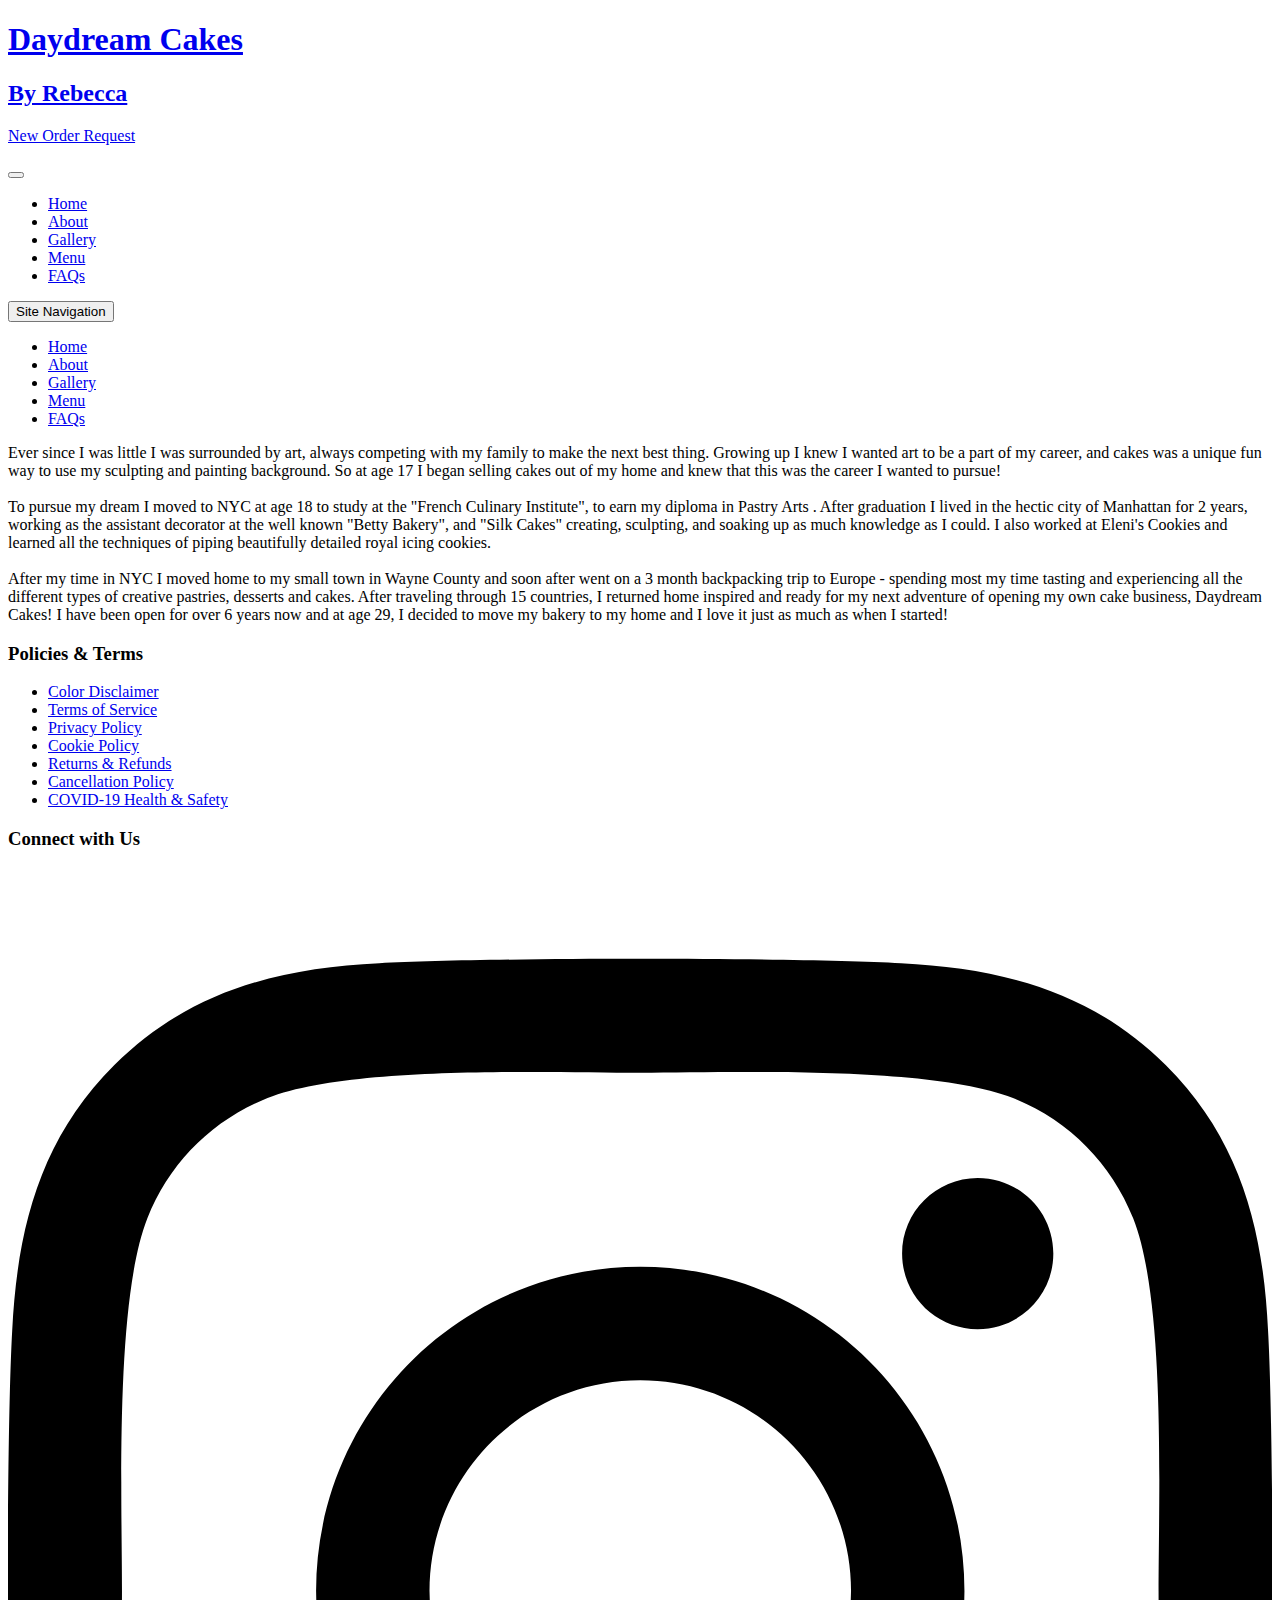
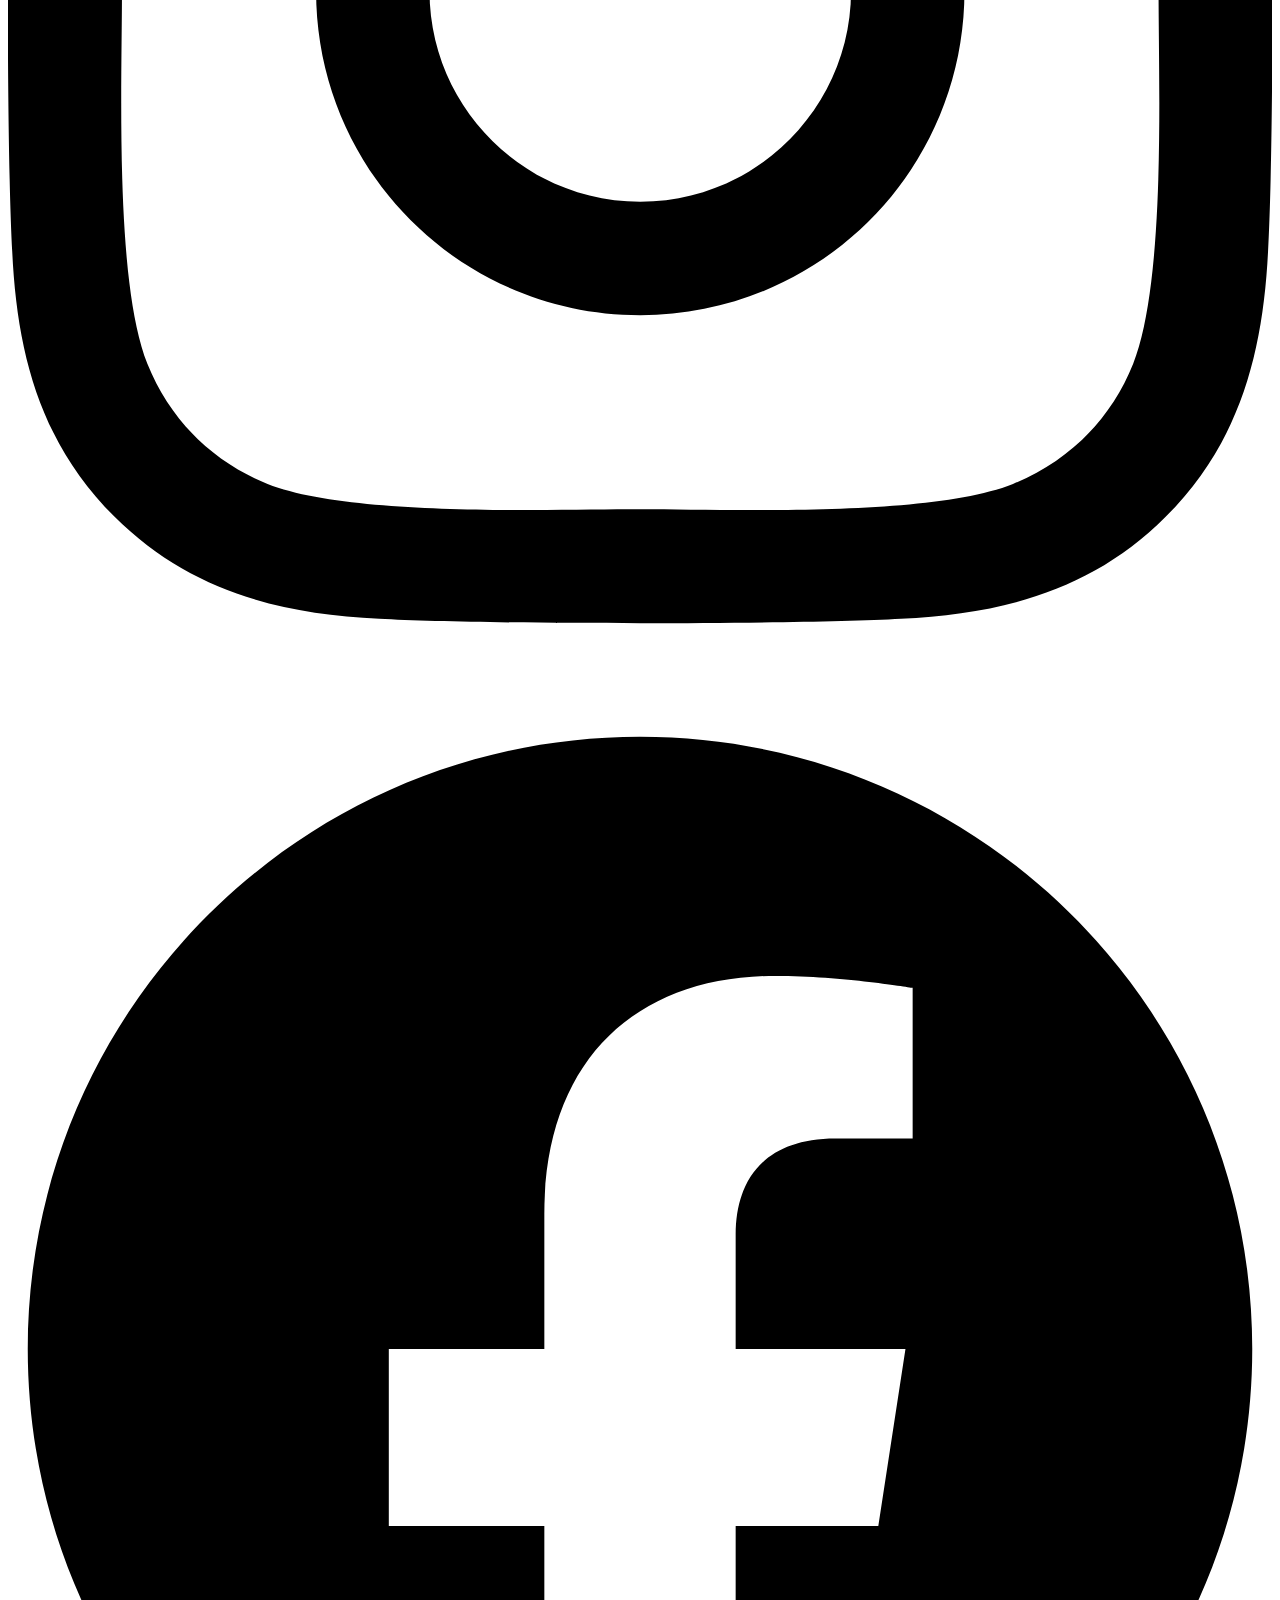
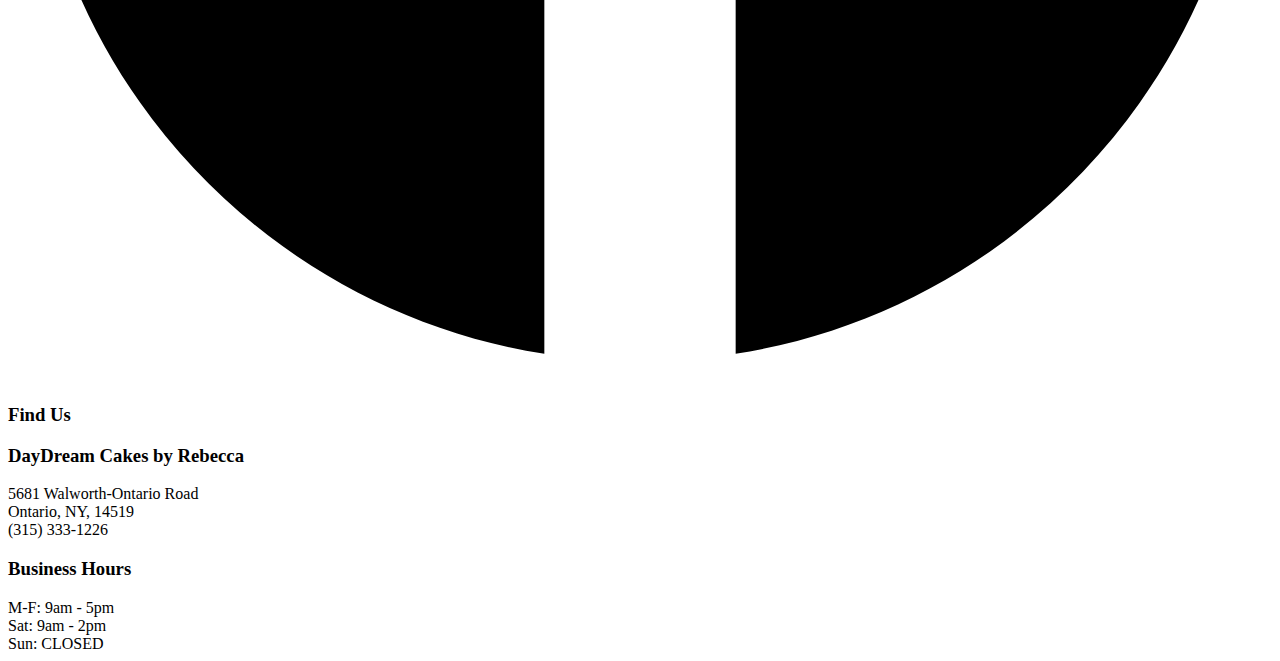
==== about.html @ c14d22cd "Add files via upload" ====
<!DOCTYPE html>
<html lang="en">
<head>
    <meta charset="UTF-8">
    <meta http-equiv="X-UA-Compatible" content="IE=edge">
    <meta name="viewport" content="width=device-width, initial-scale=1.0">

    <!-- Google Fonts -->
    <link rel="preconnect" href="https://fonts.googleapis.com">
    <link rel="preconnect" href="https://fonts.gstatic.com" crossorigin>
    <link href="https://fonts.googleapis.com/css2?family=Cedarville+Cursive&display=swap" rel="stylesheet">
    <link rel="preconnect" href="https://fonts.googleapis.com">
    <link rel="preconnect" href="https://fonts.gstatic.com" crossorigin>
    <link href="https://fonts.googleapis.com/css2?family=Manrope:wght@400;500;700;800&display=swap" rel="stylesheet">
    <link rel="preconnect" href="https://fonts.googleapis.com">
    <link rel="preconnect" href="https://fonts.gstatic.com" crossorigin>
    <link href="https://fonts.googleapis.com/css2?family=Belanosima:wght@400;600;700&display=swap" rel="stylesheet">
    <!-- Bootstrap -->
    <link href="https://cdn.jsdelivr.net/npm/bootstrap@5.3.2/dist/css/bootstrap.min.css" rel="stylesheet" integrity="sha384-T3c6CoIi6uLrA9TneNEoa7RxnatzjcDSCmG1MXxSR1GAsXEV/Dwwykc2MPK8M2HN" crossorigin="anonymous">
    <link rel="stylesheet" href="https://cdn.jsdelivr.net/npm/bootstrap-icons@1.3.0/font/bootstrap-icons.css">
    <!-- CSS -->
    <link rel="stylesheet" href="/DDC2/css/styles.css">

    <title>About | Daydream Cakes</title>
</head>

<body>
    <section class="webpage">
        <header>
            <a href="/DDC2/html/index.html"><h1>Daydream Cakes</h1></a>
            <a href="/DDC2/html/index.html"><h2>By Rebecca</h2></a>
        </header>

        <p class="order-request"><a class="request-link" href="/DDC2/html/order-form.html" target="_blank">New Order Request</a></p>

        <!-- Navbar -->
        <nav class="navbar navbar-expand-sm navbar-light py-2">
            <div class="container">
            <button 
                    class="navbar-toggler" 
                    type="button" 
                    data-bs-toggle="collapse" 
                    data-bs-target="#navmenu"
                >
                <span class="navbar-toggler-icon"></span>
            </button>

            <div class="collapse navbar-collapse" id="navmenu">
                    <ul class="navbar-nav ms-auto">
                        <li class="nav-item">
                            <a href="/DDC2/html/index.html" class="nav-link">Home</a>
                        </li>
                        <li class="nav-item">
                            <a href="/DDC2/html/about.html" class="nav-link">About</a>
                        </li>
                        <li class="nav-item">
                            <a href="/DDC2/html/gallery.html" class="nav-link">Gallery</a>
                        </li>
                        <li class="nav-item">
                            <a href="/DDC2/html/menu.html" class="nav-link">Menu</a>
                        </li>
                        <li class="nav-item">
                            <a href="/DDC2/html/faqs.html" class="nav-link">FAQs</a>
                        </li>
                    </ul>
            </div>
            </div>
        </nav>

        <section class="dropdown mt-3">
            <button class="btn btn-secondary dropdown-toggle" type="button" data-bs-toggle="dropdown" aria-expanded="false">
                Site Navigation
            </button>
            <ul class="dropdown-menu">
                <li><a class="dropdown-item" href="/DDC2/html/index.html">Home</a></li>
                <li><a class="dropdown-item" href="/DDC2/html/about.html">About</a></li>
                <li><a class="dropdown-item" href="/DDC2/html/gallery.html">Gallery</a></li>
                <li><a class="dropdown-item" href="/DDC2/html/menu.html"> Menu</a></li>
                <li><a class="dropdown-item" href="/DDC2/html/faqs.html">FAQs</a></li>
            </ul>
        </section>

        <section class="about-page">

            <div>Ever since I was little I was surrounded by art, always competing with my family to make the next best thing. Growing up I knew I wanted art to be a part of my career, and cakes was a unique fun way to use my sculpting and painting background. So at age 17 I began selling cakes out of my home and knew that this was the career I wanted to pursue!</div>

            <div class="image-row">
                <img src="/DDC2/images/bunnyprof.jpg" alt="">
                <img src="/DDC2/images/bunnies.jpg" alt="">
            </div>
            

            <div>To pursue my dream I moved to NYC at age 18 to study at the "French Culinary Institute", to earn my diploma in Pastry Arts . After graduation I lived in the hectic city of Manhattan for 2 years, working as the assistant decorator at the well known "Betty Bakery", and "Silk Cakes" creating, sculpting, and soaking up as much knowledge as I could. I also worked at Eleni's Cookies and learned  all the techniques of piping beautifully detailed royal icing cookies.</div>

            <img class="about-picture" src="/DDC2/images/openforbusiness.jpg" alt="">

            <div>After my time in NYC I moved home to my small town in Wayne County and soon after went on a 3 month backpacking trip to Europe - spending most my time tasting and experiencing all the different types of creative pastries, desserts and cakes. After traveling through 15 countries, I returned home inspired and ready for my next adventure of opening my own cake business, Daydream Cakes!  I have been open for over 6 years now and at age 29, I decided to move my bakery to my home and I love it just as much as when I started!</div>

        </section>
        <footer class="footer">
            <div class="footer-section policies-terms">
                <div class="footer-title">
                    <h3>Policies & Terms</h3>
                </div>
                <div>
                    <ul>
                        <li><a href="#">Color Disclaimer</a></li>
                        <li><a href="#">Terms of Service</a></li>
                        <li><a href="#">Privacy Policy</a></li>
                        <li><a href="#">Cookie Policy</a></li>
                        <li><a href="#">Returns & Refunds</a></li>
                        <li><a href="#">Cancellation Policy</a></li>
                        <li><a href="#">COVID-19 Health & Safety</a></li>
                    </ul>
                </div>
            </div>
            <div class="footer-section social-media">
                <div class="footer-title">
                    <h3>Connect with Us</h3>
                </div>
                <div>
                    <svg class="social-media-icon" xmlns="http://www.w3.org/2000/svg" viewBox="0 0 448 512">Font Awesome Free 6.4.0 by @fontawesome - https://fontawesome.com License - https://fontawesome.com/license/free (Icons: CC BY 4.0, Fonts: SIL OFL 1.1, Code: MIT License) Copyright 2023 Fonticons, Inc.<path d="M224.1 141c-63.6 0-114.9 51.3-114.9 114.9s51.3 114.9 114.9 114.9S339 319.5 339 255.9 287.7 141 224.1 141zm0 189.6c-41.1 0-74.7-33.5-74.7-74.7s33.5-74.7 74.7-74.7 74.7 33.5 74.7 74.7-33.6 74.7-74.7 74.7zm146.4-194.3c0 14.9-12 26.8-26.8 26.8-14.9 0-26.8-12-26.8-26.8s12-26.8 26.8-26.8 26.8 12 26.8 26.8zm76.1 27.2c-1.7-35.9-9.9-67.7-36.2-93.9-26.2-26.2-58-34.4-93.9-36.2-37-2.1-147.9-2.1-184.9 0-35.8 1.7-67.6 9.9-93.9 36.1s-34.4 58-36.2 93.9c-2.1 37-2.1 147.9 0 184.9 1.7 35.9 9.9 67.7 36.2 93.9s58 34.4 93.9 36.2c37 2.1 147.9 2.1 184.9 0 35.9-1.7 67.7-9.9 93.9-36.2 26.2-26.2 34.4-58 36.2-93.9 2.1-37 2.1-147.8 0-184.8zM398.8 388c-7.8 19.6-22.9 34.7-42.6 42.6-29.5 11.7-99.5 9-132.1 9s-102.7 2.6-132.1-9c-19.6-7.8-34.7-22.9-42.6-42.6-11.7-29.5-9-99.5-9-132.1s-2.6-102.7 9-132.1c7.8-19.6 22.9-34.7 42.6-42.6 29.5-11.7 99.5-9 132.1-9s102.7-2.6 132.1 9c19.6 7.8 34.7 22.9 42.6 42.6 11.7 29.5 9 99.5 9 132.1s2.7 102.7-9 132.1z"/></svg>
                    <svg class="social-media-icon" xmlns="http://www.w3.org/2000/svg" viewBox="0 0 512 512">Font Awesome Free 6.4.0 by @fontawesome - https://fontawesome.com License - https://fontawesome.com/license/free (Icons: CC BY 4.0, Fonts: SIL OFL 1.1, Code: MIT License) Copyright 2023 Fonticons, Inc.<path d="M504 256C504 119 393 8 256 8S8 119 8 256c0 123.78 90.69 226.38 209.25 245V327.69h-63V256h63v-54.64c0-62.15 37-96.48 93.67-96.48 27.14 0 55.52 4.84 55.52 4.84v61h-31.28c-30.8 0-40.41 19.12-40.41 38.73V256h68.78l-11 71.69h-57.78V501C413.31 482.38 504 379.78 504 256z"/></svg>
                </div>
            </div>
            <div class="footer-section contact-info">
                <div class="footer-title">
                    <h3>Find Us</h3>
                </div>
                <div>
                    <h3>DayDream Cakes by Rebecca</h3>
                    <div>5681 Walworth-Ontario Road</div>
                    <div>Ontario, NY, 14519</div>
                    <div>(315) 333-1226</div>
                </div>
                <div>
                    <h3>Business Hours</h3>
                    <div>M-F: 9am - 5pm</div>
                    <div>Sat: 9am - 2pm</div>
                    <div>Sun: CLOSED</div>
                </div>
            </div>
        </footer>
    </section>

    <script src="https://cdn.jsdelivr.net/npm/bootstrap@5.3.2/dist/js/bootstrap.bundle.min.js" integrity="sha384-C6RzsynM9kWDrMNeT87bh95OGNyZPhcTNXj1NW7RuBCsyN/o0jlpcV8Qyq46cDfL" crossorigin="anonymous"></script>
</body>
</html>
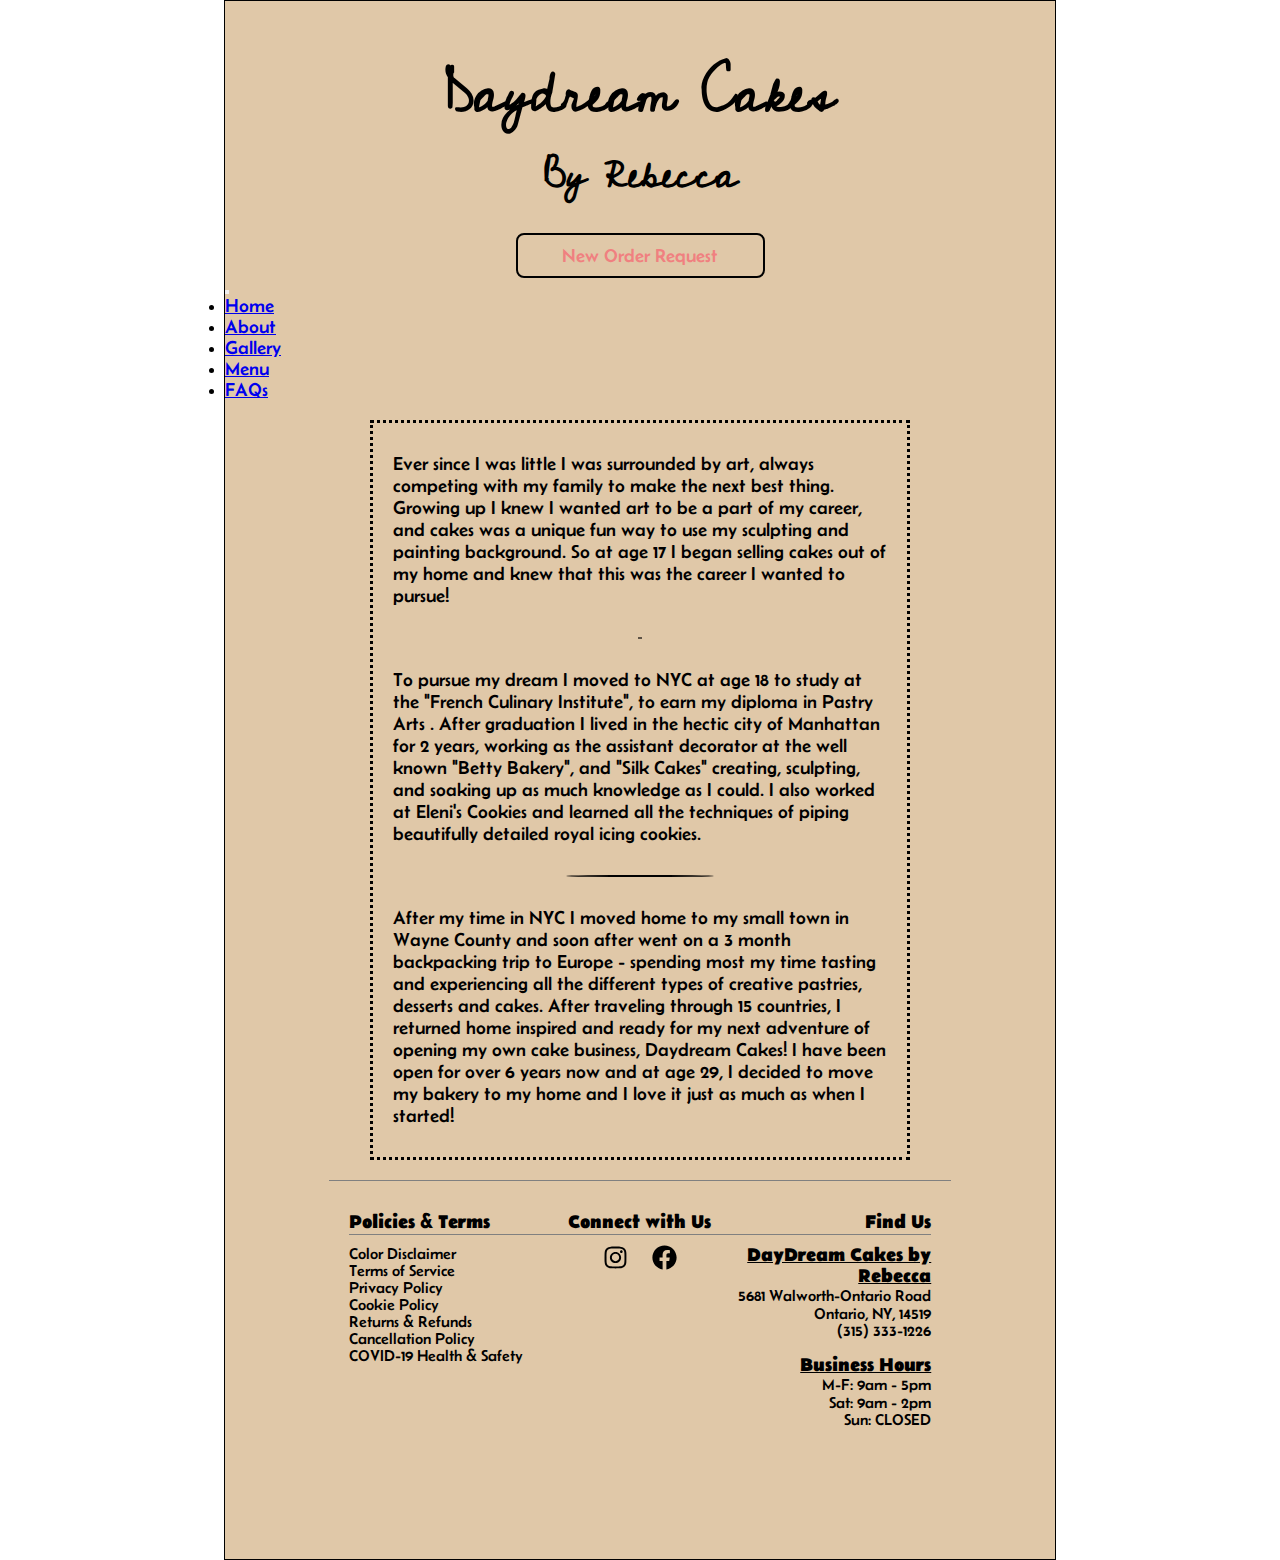
==== commit 92abc35a: "Update about.html" ====
--- a/about.html
+++ b/about.html
@@ -19,7 +19,7 @@
     <link href="https://cdn.jsdelivr.net/npm/bootstrap@5.3.2/dist/css/bootstrap.min.css" rel="stylesheet" integrity="sha384-T3c6CoIi6uLrA9TneNEoa7RxnatzjcDSCmG1MXxSR1GAsXEV/Dwwykc2MPK8M2HN" crossorigin="anonymous">
     <link rel="stylesheet" href="https://cdn.jsdelivr.net/npm/bootstrap-icons@1.3.0/font/bootstrap-icons.css">
     <!-- CSS -->
-    <link rel="stylesheet" href="/DDC2/css/styles.css">
+    <link rel="stylesheet" href="css/styles.css">
 
     <title>About | Daydream Cakes</title>
 </head>
@@ -27,11 +27,11 @@
 <body>
     <section class="webpage">
         <header>
-            <a href="/DDC2/html/index.html"><h1>Daydream Cakes</h1></a>
-            <a href="/DDC2/html/index.html"><h2>By Rebecca</h2></a>
+            <a href="index.html"><h1>Daydream Cakes</h1></a>
+            <a href="index.html"><h2>By Rebecca</h2></a>
         </header>
 
-        <p class="order-request"><a class="request-link" href="/DDC2/html/order-form.html" target="_blank">New Order Request</a></p>
+        <p class="order-request"><a class="request-link" href="order-form.html" target="_blank">New Order Request</a></p>
 
         <!-- Navbar -->
         <nav class="navbar navbar-expand-sm navbar-light py-2">
@@ -48,19 +48,19 @@
             <div class="collapse navbar-collapse" id="navmenu">
                     <ul class="navbar-nav ms-auto">
                         <li class="nav-item">
-                            <a href="/DDC2/html/index.html" class="nav-link">Home</a>
+                            <a href="index.html" class="nav-link">Home</a>
                         </li>
                         <li class="nav-item">
-                            <a href="/DDC2/html/about.html" class="nav-link">About</a>
+                            <a href="about.html" class="nav-link">About</a>
                         </li>
                         <li class="nav-item">
-                            <a href="/DDC2/html/gallery.html" class="nav-link">Gallery</a>
+                            <a href="gallery.html" class="nav-link">Gallery</a>
                         </li>
                         <li class="nav-item">
-                            <a href="/DDC2/html/menu.html" class="nav-link">Menu</a>
+                            <a href="menu.html" class="nav-link">Menu</a>
                         </li>
                         <li class="nav-item">
-                            <a href="/DDC2/html/faqs.html" class="nav-link">FAQs</a>
+                            <a href="faqs.html" class="nav-link">FAQs</a>
                         </li>
                     </ul>
             </div>
--- a/css/styles.css
+++ b/css/styles.css
@@ -0,0 +1 @@
+*{box-sizing:border-box;margin:0;padding:0}.about-page{border:3px solid #000;border-style:dotted;width:65%;margin:20px auto;padding:20px;display:flex;flex-direction:column;justify-content:space-between;align-items:center}.about-page div{font-size:1.2rem;margin:10px 0;line-height:22px}.about-page .image-row{display:flex;justify-content:space-around;margin:20px 0px}.about-page .image-row img{width:30%;border-radius:50%;border:1px solid #000}.about-page .about-picture{width:30%;border-radius:50%;margin:20px 0px;border:1px solid #000}.disclaimer{text-align:center;width:80%;margin:0 auto;margin-top:20px;color:#228b22;font-size:1.2rem}form{border:3px solid #000;border-radius:12px;width:75%;margin:0 auto;margin-top:20px}form .form-line.delivery-pickup div{display:flex;align-items:center}form .form-line.delivery-pickup input{width:20px;height:20px;margin-right:10px}form .form-line{padding:10px}form .form-line div .selection{padding:5px 0;display:flex;align-items:center}form .form-line div .selection input{width:20px;height:20px;margin-right:10px}form .form-line .selection{padding:5px 0}form .form-line.name input,form .form-line.email input,form .form-line.phone input{padding:5px;width:50%}form .form-line.description textarea{margin-top:10px;padding:5px;width:100%;height:200px}form .button{width:25%;margin:0 auto;display:flex}form .button .submit-btn{margin:0 auto;width:100%;padding:5px;border-radius:4px;margin-bottom:10px}.gallery-page{border:3px dotted #000;width:70%;margin:20px auto}.gallery-page .gallery-grid{display:grid;grid-template-columns:1fr 1fr;margin-top:20px;padding:10px 0}.gallery-page .gallery-grid .grid-item{width:90%;justify-self:center;align-self:center;text-align:center;margin:10px}.gallery-page .gallery-grid .grid-item img{width:200px;height:200px;border:2px solid #fff;border-radius:50%;transition-duration:.5s}.gallery-page .gallery-grid .grid-item h3{padding:10px 0;width:100%}.gallery-page .gallery-grid .grid-item:hover img{border:2px solid #f08080;transform:scale(1.05)}.gallery-page .gallery-grid .grid-item:hover h3{color:#f08080}.menu-page{width:80%;margin:20px auto;border:3px dashed #000}.menu-page h2{text-align:center;margin:20px auto;font-size:2.5rem}.menu-page .category.cake-flavors .category-title{font-size:1.8rem;text-align:center;border:2px solid #000;border-radius:12px;width:40%;margin:0 auto;margin-bottom:10px}.menu-page .category.cake-flavors .cake-flavors{display:grid;grid-template-columns:1fr 1fr;font-size:1.5rem}.menu-page .category.cake-flavors .flavor{justify-self:center;font-size:1.4rem}.menu-page .fnf-grid{display:grid;grid-template-columns:1fr 1fr}.menu-page .fnf-grid .category.fillings,.menu-page .fnf-grid .category.frostings{justify-self:center;text-align:center;margin-top:30px}.menu-page .fnf-grid .category.fillings .category-title.fillings,.menu-page .fnf-grid .category.fillings .category-title.frostings,.menu-page .fnf-grid .category.frostings .category-title.fillings,.menu-page .fnf-grid .category.frostings .category-title.frostings{border:2px solid #000;border-radius:12px;padding:2px 0;font-size:1.8rem;margin-bottom:10px;width:70%;margin:0 auto}.menu-page .fnf-grid .category.fillings .filling{font-size:1.4rem}.menu-page .fnf-grid .category.frostings .frosting{font-size:1.4rem}.menu-page .category.cnc-bites{width:90%;margin:40px auto;text-align:center}.menu-page .category.cnc-bites .category-title.cnc-bites{border:2px solid #000;border-radius:12px;padding:2px 0;font-size:1.8rem;margin:20px auto;width:70%}.menu-page .category.cnc-bites p{font-size:1.4rem}.faqs-page{width:80%;border:3px solid #000;border-style:dotted;margin:30px auto;padding:40px 15px}.faqs-page .faq-title{text-align:center;width:80%;border:3px solid #000;border-radius:12px;padding:5px 0;margin:0 auto;margin-bottom:20px}.faqs-page .accordion .accordion-item{border:2px solid #000;margin-bottom:20px}.faqs-page .accordion .accordion-item .accordion-header .accordion-button{font-size:1.2rem;font-weight:bolder}body{font-family:Belanosima,sans-serif}*{padding:0;margin:0;box-sizing:border-box}.webpage{width:65%;margin:0 auto;border:1px solid #000;background-color:#e0c8a8;padding-top:40px;padding-bottom:100px;font-family:Belanosima,sans-serif}.webpage header{margin:0 auto;width:80%;display:flex;flex-direction:column;align-items:center;font-family:Cedarville Cursive,Arial,Helvetica,sans-serif}.webpage header a{text-decoration:none;color:#000}.webpage header h1{font-size:3.5rem;text-align:center}.webpage header h2{font-size:2.5rem;margin-top:-10px}.webpage nav{margin:0 auto}.webpage nav button{margin:0 auto}.webpage nav .collapse .navbar-nav{margin:0 auto}.webpage nav .collapse .navbar-nav .nav-item a{font-size:1.2rem}.webpage nav .collapse .navbar-nav .nav-item a:hover{color:#add8e6}.webpage .dropdown{display:none}.webpage .request-link{text-decoration:none;color:#f08080}.webpage .request-link:hover{transform:scale(1.35);color:#fff}.webpage .order-request{margin:0 auto;width:30%;text-align:center;margin-top:20px;border:2px solid #000;padding:10px 15px;border-radius:8px;font-size:1.2rem}.webpage .welcome-page{width:100%}.webpage .welcome-page h2{font-size:2.5rem;text-align:center;border-bottom:2px solid #000;width:60%;margin:0 auto;margin-top:30px}.webpage .welcome-page .welcome-statement{margin:0 auto;display:grid;grid-template-columns:2fr 3fr;width:80%;margin-top:20px;margin-bottom:20px}.webpage .welcome-page .welcome-statement img{width:80%;border-radius:50%;border:2px solid #000;justify-self:center;align-self:center}.webpage .welcome-page .welcome-statement div{font-size:1.1rem;line-height:1.2;align-self:center;justify-self:center;text-align:center;padding:0 20px}.webpage footer{display:grid;grid-template-columns:1fr 1fr 1fr;width:60%;margin:0 auto;padding:30px 20px;border-top:1px solid gray;font-family:Belanosima,sans-serif}.webpage footer .footer-section{display:flex;flex-direction:column}.webpage footer .footer-section h3{font-size:1.2rem}.webpage footer .footer-section.policies-terms .footer-title h3{font-weight:bold}.webpage footer .footer-section.policies-terms ul{list-style:none;text-align:left;padding:0;margin:0}.webpage footer .footer-section.policies-terms ul li{margin:0}.webpage footer .footer-section.policies-terms ul li a{color:#000;text-decoration:none}.webpage footer .footer-section.policies-terms ul li a:hover{color:#add8e6}.webpage footer .footer-section.social-media .footer-title{text-align:center}.webpage footer .footer-section.social-media .footer-title h3{font-weight:bold}.webpage footer .footer-section.social-media>:nth-child(2){text-align:center}.webpage footer .social-media .social-media-icon{width:25px;height:25px;margin:0 10px;transition-duration:.2s}.webpage footer .social-media .social-media-icon:hover{transform:scale(1.35)}.webpage footer .footer-section.contact-info .footer-title{text-align:right}.webpage footer .footer-section.contact-info .footer-title h3{font-weight:bold}.webpage footer .footer-section.contact-info>div:nth-child(2),.webpage footer .footer-section.contact-info>div:nth-child(3){text-align:right;line-height:1.1}.webpage footer .footer-section.contact-info>div:nth-child(2) h3,.webpage footer .footer-section.contact-info>div:nth-child(3) h3{text-decoration:underline;font-weight:bold}.webpage footer .footer-section.contact-info>div:nth-child(3){margin-top:15px}.webpage footer .footer-title{font-size:.9rem;margin-bottom:10px;border-bottom:1px solid gray}@media(max-width: 1300px){.webpage .gallery-page{width:85%}.webpage footer{width:75%}}@media(max-width: 1050px){.webpage{width:90%}.webpage .navbar{width:70%}.webpage .order-form .form-line div .selection{display:flex;align-items:center}.webpage .order-form .form-line div .selection input{width:20px;height:20px;margin-right:10px}.webpage .welcome-page .welcome-statement img{width:80%}.webpage footer{width:75%}.about-page{width:90%}.about-page p{font-size:1.5rem}.menu-page{width:85%}.faqs-page .faq-title{width:70%}}@media(max-width: 800px){.webpage{width:100%}.webpage .order-request{width:40%}.webpage .form-line.name input,.webpage .form-line.email input,.webpage .form-line.phone input{width:70%}.webpage .welcome-page .welcome-statement{grid-template-columns:1fr}.webpage .welcome-page .welcome-statement img{width:30%;margin-bottom:20px}.webpage .menu-page .category.cake-flavors .category-title{width:70%}.webpage .menu-page .fnf-grid{grid-template-columns:1fr}.webpage .faqs-page{width:90%}.webpage .faqs-page .faq-title{width:80%}.webpage footer{grid-template-columns:1fr 1fr;row-gap:20px}.webpage footer .footer-section.policies-terms .footer-title{text-align:center}.webpage footer .footer-section.policies-terms div ul{text-align:center}.webpage footer .footer-section.social-media .footer-title{text-align:center}.webpage footer .footer-section.social-media>:nth-child(2){text-align:center}.webpage footer .footer-section.contact-info{grid-column:span 2;justify-self:center}.webpage footer .footer-section.contact-info .footer-title{text-align:center}.webpage footer .footer-section.contact-info>div:nth-child(2),.webpage footer .footer-section.contact-info>div:nth-child(3){text-align:center}}@media(max-width: 600px){.webpage header{width:100%}.webpage header h1{font-size:2.5rem}.webpage header h2{font-size:1.5rem}.webpage nav{display:none}.webpage .dropdown{display:flex;justify-content:center}.webpage .dropdown .dropdown-menu li a:hover{color:#f08080}.webpage .order-request{width:50%}.webpage .order-form{width:90%}.webpage .order-form .form-line div .selection{display:flex;align-items:center}.webpage .order-form .form-line div .selection input{width:20px;height:20px;margin-right:10px}.webpage .order-form .form-line.name input,.webpage .order-form .form-line.email input,.webpage .order-form .form-line.phone input{width:100%}.webpage .order-form .button{width:60%}.webpage .order-form .button .submit-btn{padding:10px 0}.webpage .welcome-page .welcome-statement{width:90%}.webpage .welcome-page .welcome-statement img{width:40%;margin-bottom:20px}.webpage .about-page p{font-size:1rem}.webpage .about-page .image-row>img:nth-child(2){display:none}.webpage .about-page .image-row img{width:50%}.webpage .about-page .about-picture{width:50%}.webpage .gallery-page{width:90%}.webpage .gallery-page .gallery-grid{grid-template-columns:1fr}.webpage .gallery-page .gallery-grid .grid-item{width:80%}.webpage .gallery-page .gallery-grid .grid-item img{width:150px;height:150px}.webpage .menu-page{width:90%}.webpage .menu-page h2{font-size:2.2rem}.webpage .menu-page .category.cake-flavors .category-title{font-size:1.5rem;width:70%}.webpage .menu-page .category.cake-flavors .cake-flavors .flavor{font-size:1.3rem}.webpage .menu-page .fnf-grid{grid-template-columns:1fr}.webpage .menu-page .fnf-grid .category.fillings .category-title.fillings,.webpage .menu-page .fnf-grid .category.fillings .category-title.frostings,.webpage .menu-page .fnf-grid .category.frostings .category-title.fillings,.webpage .menu-page .fnf-grid .category.frostings .category-title.frostings{font-size:1.5rem}.webpage .menu-page .fnf-grid .category.fillings .filling{font-size:1.3rem}.webpage .menu-page .fnf-grid .category.frostings .frosting{font-size:1.3rem}.webpage .menu-page .category.cnc-bites{width:100%}.webpage .menu-page .category.cnc-bites .category-title.cnc-bites{font-size:1.5rem}.webpage .menu-page .category.cnc-bites p{font-size:1.3rem;width:90%;margin:0 auto}.webpage .faqs-page{width:95%}.webpage .faqs-page .faq-title{width:100%}.webpage footer{grid-template-columns:1fr}.webpage footer .footer-section.policies-terms{grid-column:span 2;text-align:center}.webpage footer .footer-section.social-media .footer-title{text-align:center}.webpage footer .footer-section.social-media>:nth-child(2){text-align:center}}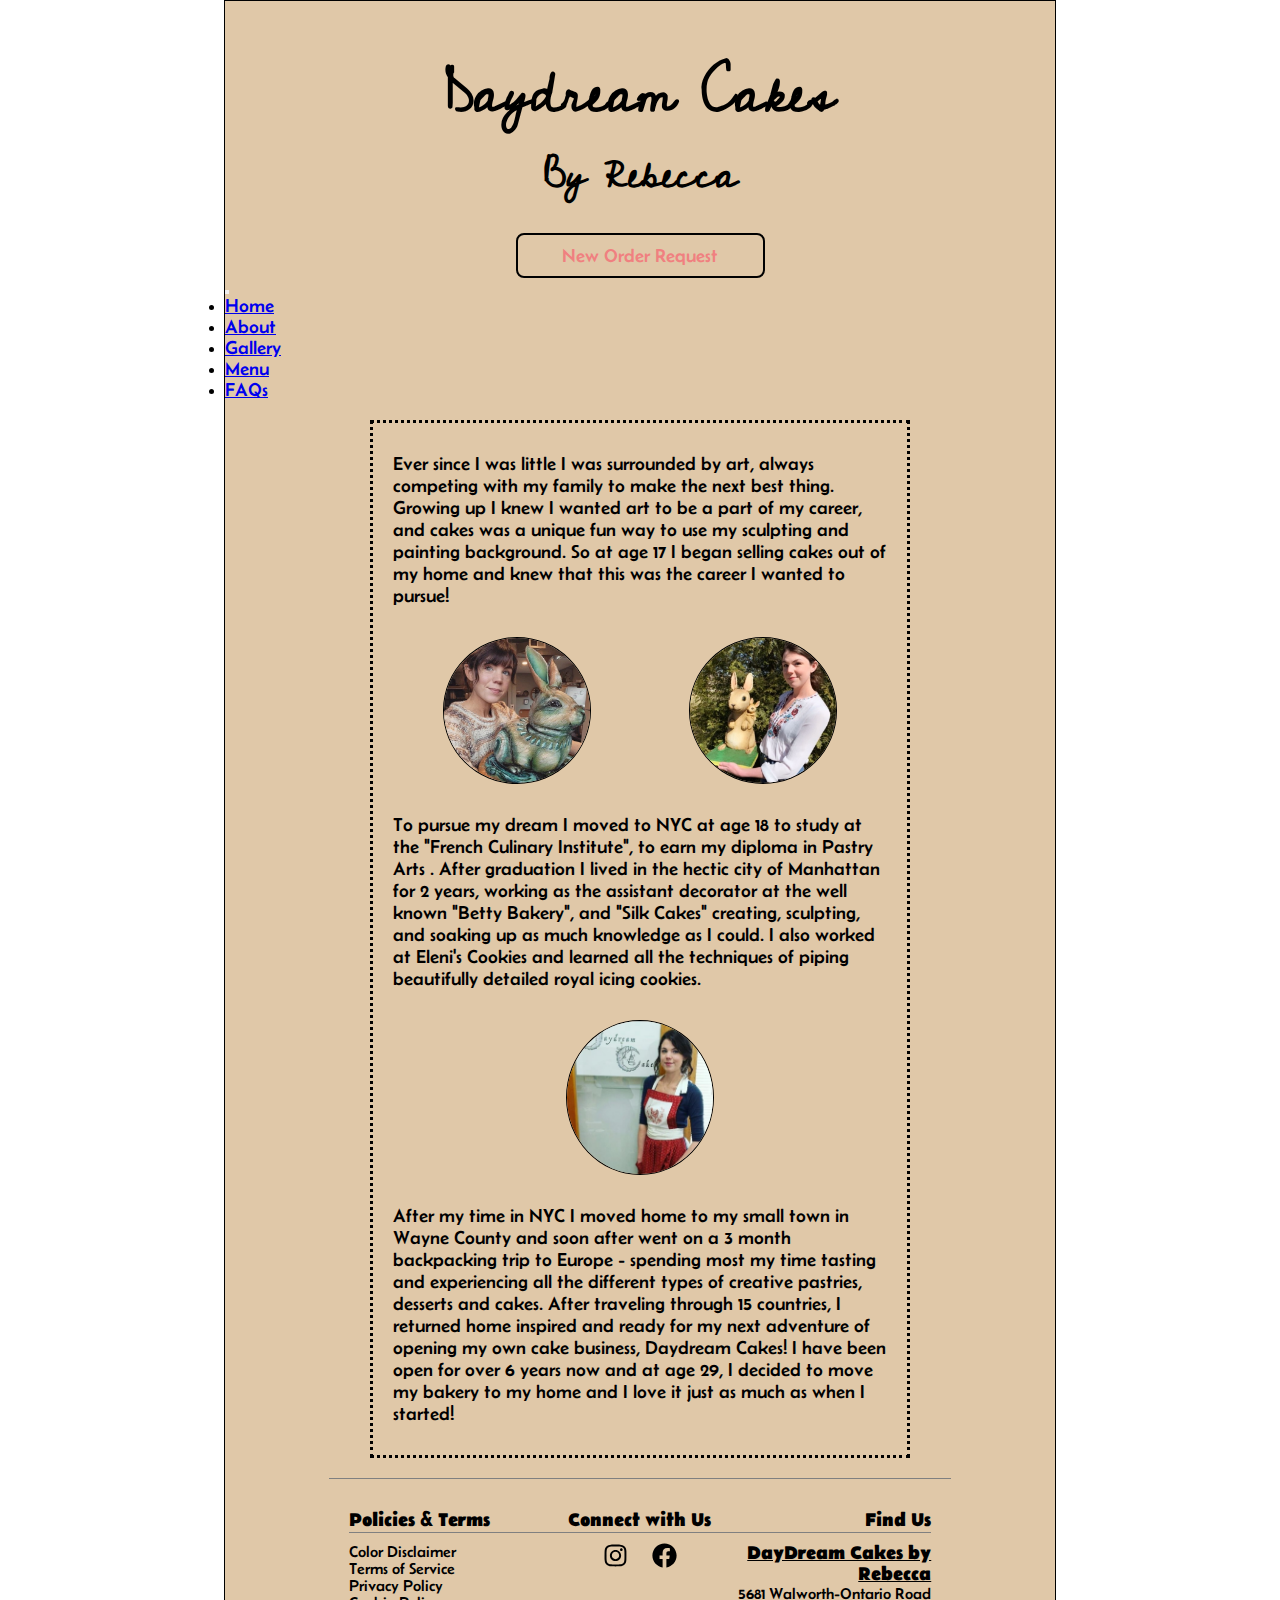
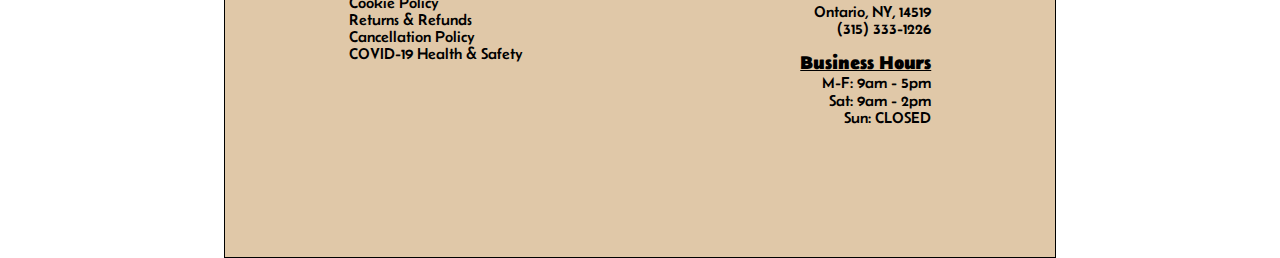
==== commit 4223e68d: "Update about.html" ====
--- a/about.html
+++ b/about.html
@@ -72,11 +72,11 @@
                 Site Navigation
             </button>
             <ul class="dropdown-menu">
-                <li><a class="dropdown-item" href="/DDC2/html/index.html">Home</a></li>
-                <li><a class="dropdown-item" href="/DDC2/html/about.html">About</a></li>
-                <li><a class="dropdown-item" href="/DDC2/html/gallery.html">Gallery</a></li>
-                <li><a class="dropdown-item" href="/DDC2/html/menu.html"> Menu</a></li>
-                <li><a class="dropdown-item" href="/DDC2/html/faqs.html">FAQs</a></li>
+                <li><a class="dropdown-item" href="index.html">Home</a></li>
+                <li><a class="dropdown-item" href="about.html">About</a></li>
+                <li><a class="dropdown-item" href="gallery.html">Gallery</a></li>
+                <li><a class="dropdown-item" href="menu.html"> Menu</a></li>
+                <li><a class="dropdown-item" href="faqs.html">FAQs</a></li>
             </ul>
         </section>
 
@@ -85,14 +85,14 @@
             <div>Ever since I was little I was surrounded by art, always competing with my family to make the next best thing. Growing up I knew I wanted art to be a part of my career, and cakes was a unique fun way to use my sculpting and painting background. So at age 17 I began selling cakes out of my home and knew that this was the career I wanted to pursue!</div>
 
             <div class="image-row">
-                <img src="/DDC2/images/bunnyprof.jpg" alt="">
-                <img src="/DDC2/images/bunnies.jpg" alt="">
+                <img src="images/bunnyprof.jpg" alt="">
+                <img src="images/bunnies.jpg" alt="">
             </div>
             
 
             <div>To pursue my dream I moved to NYC at age 18 to study at the "French Culinary Institute", to earn my diploma in Pastry Arts . After graduation I lived in the hectic city of Manhattan for 2 years, working as the assistant decorator at the well known "Betty Bakery", and "Silk Cakes" creating, sculpting, and soaking up as much knowledge as I could. I also worked at Eleni's Cookies and learned  all the techniques of piping beautifully detailed royal icing cookies.</div>
 
-            <img class="about-picture" src="/DDC2/images/openforbusiness.jpg" alt="">
+            <img class="about-picture" src="images/openforbusiness.jpg" alt="">
 
             <div>After my time in NYC I moved home to my small town in Wayne County and soon after went on a 3 month backpacking trip to Europe - spending most my time tasting and experiencing all the different types of creative pastries, desserts and cakes. After traveling through 15 countries, I returned home inspired and ready for my next adventure of opening my own cake business, Daydream Cakes!  I have been open for over 6 years now and at age 29, I decided to move my bakery to my home and I love it just as much as when I started!</div>
 
